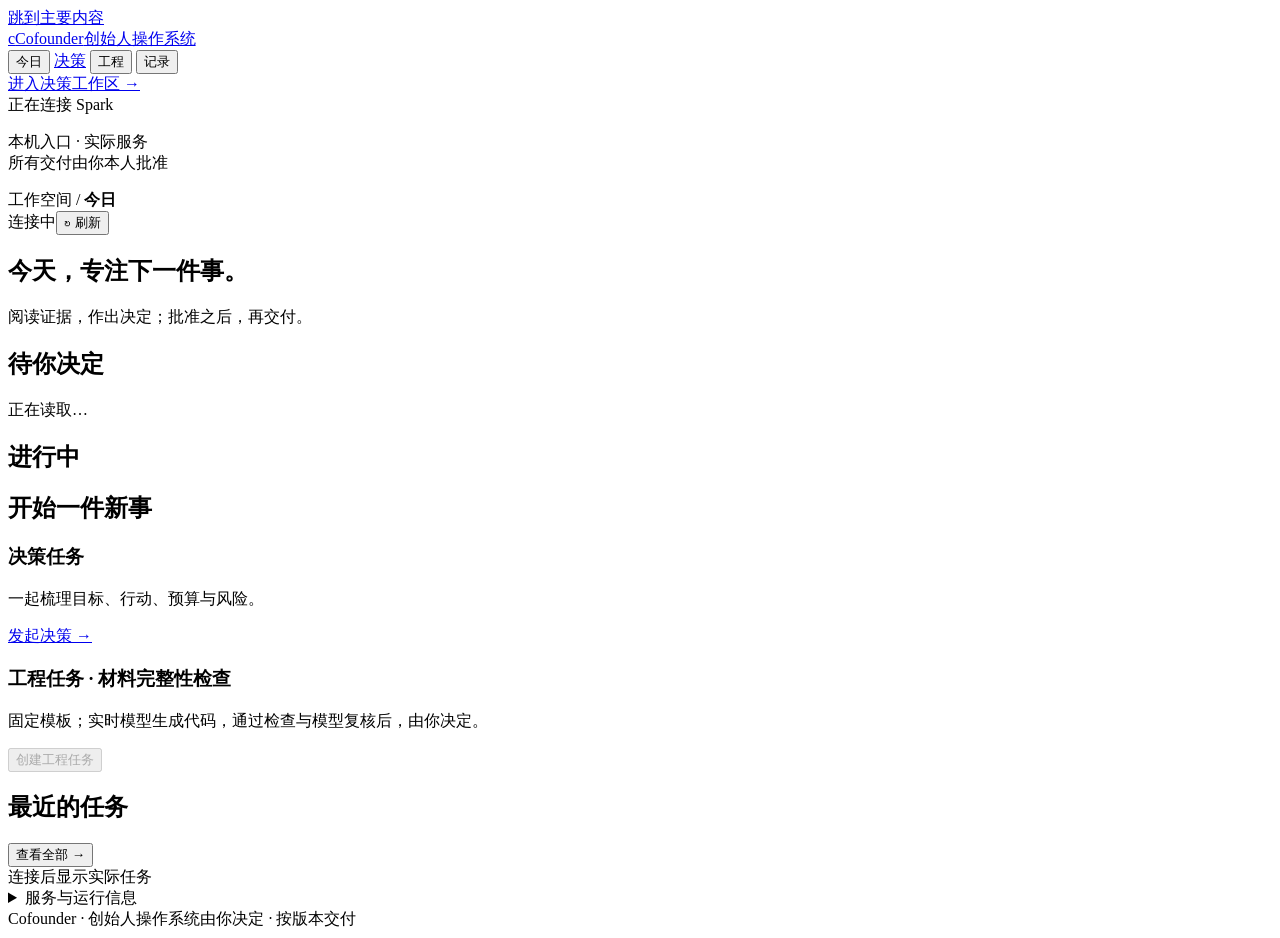
==== tools/local_portal/static/index.html @ 96cf7044 "Unify founder UI and correct version review state" ====
<!doctype html>
<html lang="zh-CN">
<head>
  <meta charset="utf-8">
  <meta name="viewport" content="width=device-width,initial-scale=1">
  <meta name="color-scheme" content="light">
  <title>Cofounder · 创始人操作系统</title>
  <link rel="stylesheet" href="/portal.css">
  <script src="/ui/assets/display-state.js" defer></script>
  <script src="/portal.js" defer></script>
</head>
<body>
  <a class="skip-link" href="#main-content">跳到主要内容</a>
  <aside class="sidebar">
    <a class="brand" href="#overview"><span class="brand-mark" aria-hidden="true">c</span><span>Cofounder<span class="brand-sub">创始人操作系统</span></span></a>
    <nav aria-label="主导航">
      <button class="nav-item active" data-view="overview">今日</button>
      <a class="nav-item" href="/ui">决策</a>
      <button class="nav-item" data-view="tasks">工程</button>
      <button class="nav-item" data-view="audit">记录</button>
    </nav>
    <div class="sidebar-bottom">
      <a class="mission-link" href="/ui">进入决策工作区 →</a>
      <div class="local-label"><span class="dot" id="sidebar-dot"></span><span id="sidebar-status">正在连接 Spark</span></div>
      <p>本机入口 · 实际服务<br>所有交付由你本人批准</p>
    </div>
  </aside>

  <main id="main-content" tabindex="-1">
    <header class="topbar"><div class="breadcrumb">工作空间 <span>/</span> <strong id="page-title">今日</strong></div><div class="top-actions"><span class="status-badge neutral" id="connection-badge">连接中</span><button class="icon-button" id="refresh-all" title="刷新服务与任务">↻ <span>刷新</span></button></div></header>
    <div id="notice" class="notice" role="status" aria-live="polite" hidden><span id="notice-text"></span><button id="notice-close" aria-label="关闭提示">×</button></div>

    <section class="view" id="view-overview">
      <div class="eyebrow" id="today-date"></div>
      <div class="page-heading"><div><h1 id="today-heading">今天，专注下一件事。</h1><p class="lede">阅读证据，作出决定；批准之后，再交付。</p></div></div>
      <section class="home-section"><h2>待你决定</h2><div id="attention-runs"><p class="muted">正在读取…</p></div></section>
      <section class="home-section"><h2>进行中</h2><div id="active-runs"></div></section>
      <section class="home-section"><h2>开始一件新事</h2><div class="start-grid"><div><h3>决策任务</h3><p>一起梳理目标、行动、预算与风险。</p><a class="button secondary" href="/ui">发起决策 →</a></div><div><h3>工程任务 · 材料完整性检查</h3><p>固定模板；实时模型生成代码，通过检查与模型复核后，由你决定。</p><button class="button secondary create-run" disabled>创建工程任务</button></div></div></section>
      <div class="stats-grid" hidden><article class="stat"><span>可见任务</span><strong id="stat-total">—</strong><small>当前身份的真实记录</small></article><article class="stat"><span>执行中</span><strong id="stat-active">—</strong><small>排队、执行或修复</small></article><article class="stat"><span>等待批准</span><strong id="stat-pending">—</strong><small>请检查版本与有效期</small></article><article class="stat"><span>已批准交付</span><strong id="stat-approved">—</strong><small>可导出真实交付记录</small></article></div>
      <div class="overview-grid"><article class="panel"><div class="panel-heading"><h2>最近的任务</h2><button class="text-button" data-view="tasks">查看全部 →</button></div><div id="recent-runs" class="recent-runs"><div class="empty small">连接后显示实际任务</div></div></article><details class="panel service-panel"><summary>服务与运行信息</summary><div class="panel-heading"><h2>服务连接</h2><span id="service-check" class="muted">待检查</span></div><dl id="service-details" class="detail-list"></dl><div class="info-note">服务不可用时暂停操作，不会自动重发请求。</div></details></div>
    </section>

    <section class="view" id="view-tasks" hidden>
      <div class="page-heading"><div><div class="eyebrow">工程</div><h1>工程任务</h1><p class="lede">查看真实进度，保持原有预算、次数和版本边界。</p></div><button class="button primary create-run" disabled>创建工程任务</button></div>
      <div class="scope-note"><strong>当前范围</strong> 仅支持“材料完整性检查”固定模板；本入口暂不接受任意代码任务。</div>
      <form id="load-form" class="load-form"><label for="run-id">按任务 ID 加载</label><input id="run-id" autocomplete="off" spellcheck="false" placeholder="输入 Run ID（UUID）"><button class="button secondary" type="submit">加载任务</button></form>
      <div class="task-grid"><aside class="panel run-list-panel"><div class="panel-heading"><h2>任务列表</h2><button class="text-button" id="refresh-runs">刷新</button></div><div id="run-list" class="run-list"><div class="empty small">尚未读取任务列表</div></div></aside><article class="panel task-detail"><div id="task-empty" class="empty"><span class="empty-symbol">▤</span><h3>选择一个任务</h3><p>从左侧历史记录选择，或输入任务 ID。<br>也可以手动创建材料完整性检查任务。</p></div><div id="task-content" hidden><div class="selected-heading"><div><span class="small-label">当前任务</span><h2 id="task-objective"></h2><details class="credentials"><summary>任务编号</summary><code id="task-id"></code></details></div><span class="status-badge" id="task-status"></span></div><div id="progress" class="progress-steps"></div><div id="task-alert" class="info-note" hidden></div><dl id="task-details" class="detail-list two-column"></dl><div class="section-title"><h3>执行步骤</h3><span id="poll-status" class="muted"></span></div><div id="task-steps"></div><div class="detail-actions"><button class="button primary" data-view="review">审阅与决定 →</button><button class="button secondary" id="refresh-selected">刷新任务</button><button class="button danger-subtle" id="cancel-run" disabled>取消任务</button></div></div></article></div>
    </section>

    <section class="view" id="view-review" hidden>
      <div class="page-heading"><div><div class="eyebrow">工程 / 材料完整性检查</div><h1>审阅与决定</h1><p class="lede">阅读代码与检查结果，所有操作绑定当前版本。</p></div><button class="button secondary" id="export-run" disabled>↓ 导出交付包</button></div>
      <div id="review-empty" class="empty panel"><span class="empty-symbol">⌘</span><h3>先选择一个工程任务</h3><p>候选产物通过检查后，会在这里展示。</p><button class="button secondary" data-view="tasks">前往工程任务</button></div>
      <div id="review-content" hidden>
        <div class="version-strip"><div><span class="small-label">当前候选</span><strong id="review-version">尚无交付版本</strong><details class="credentials"><summary>任务编号</summary><span class="muted" id="review-run-id"></span></details></div><span class="status-badge" id="delivery-state"></span></div>
        <article class="panel decision-panel"><div class="panel-heading"><h2>你的交付决定</h2><span id="expiry-label" class="muted"></span></div><p id="action-gate" class="info-note"></p><div class="decision-actions"><button class="button primary" id="approve-run" disabled>批准当前版本</button><button class="button danger-subtle" id="reject-run" disabled>驳回当前版本</button><span id="decision-note" class="muted">批准仅对当前版本生效，修改后需重新审阅。</span><button id="restart-run" class="button primary create-run" hidden>创建新任务</button><button class="button secondary" data-view="audit">查看经过</button></div><p id="feedback-budget" class="muted"></p><details id="feedback-disclosure"><summary>批注并修改</summary><h3 id="feedback-heading">批注 · 修改</h3><p id="feedback-intro" class="muted">修改会消耗本任务剩余次数与预算。</p><form id="feedback-form"><div class="feedback-location"><label>文件<select id="feedback-path" required></select></label><label class="line-field">行号<input id="feedback-line" type="number" min="1" value="1" required></label></div><label for="feedback-comment">修改意见</label><textarea id="feedback-comment" rows="3" maxlength="2000" placeholder="说明这一行存在的问题，以及你期望的结果" required></textarea><div class="feedback-footer"><button class="button secondary" id="send-feedback" type="submit" disabled>提交批注并修改</button></div></form></details></article>
        <div id="candidate-notice" class="info-note"></div>
        <div class="code-panel panel"><div class="code-toolbar"><label for="file-select">文件</label><select id="file-select" aria-label="选择候选文件"></select><span id="code-count" class="muted"></span></div><div class="code-scroll"><pre id="code-lines" tabindex="0" aria-label="候选代码，包含行号"></pre></div></div>
        <div class="checks-grid"><article class="panel"><div class="panel-heading"><h2>测试结果</h2><span class="small-label">真实执行记录</span></div><div id="test-results"></div></article><article class="panel"><div class="panel-heading"><h2>模型复核</h2><span class="small-label">同一模型 · 独立上下文</span></div><p class="muted">引用可定位到原文，不等于逐条证明。</p><div id="review-results"></div></article></div>

        <details class="panel credentials"><summary>版本凭据</summary><dl id="version-details" class="detail-list two-column compact"></dl></details>
      </div>
    </section>

    <section class="view" id="view-audit" hidden><div class="page-heading"><div><div class="eyebrow">记录</div><h1>记录</h1><p class="lede">当前任务的真实事件与版本记录。</p></div><button class="button secondary" id="refresh-events">刷新记录</button></div><div class="panel"><div class="panel-heading"><h2>任务时间线</h2><code id="audit-run-id">尚未选择任务</code></div><div id="events-list" class="events-list"><div class="empty small">选择任务后查看记录</div></div></div><details class="panel raw-panel"><summary>查看当前任务原始记录</summary><pre id="raw-snapshot">尚未加载</pre></details></section>
    <footer class="page-footer"><span>Cofounder · 创始人操作系统</span><span>由你决定 · 按版本交付</span></footer>
  </main>
</body>
</html>
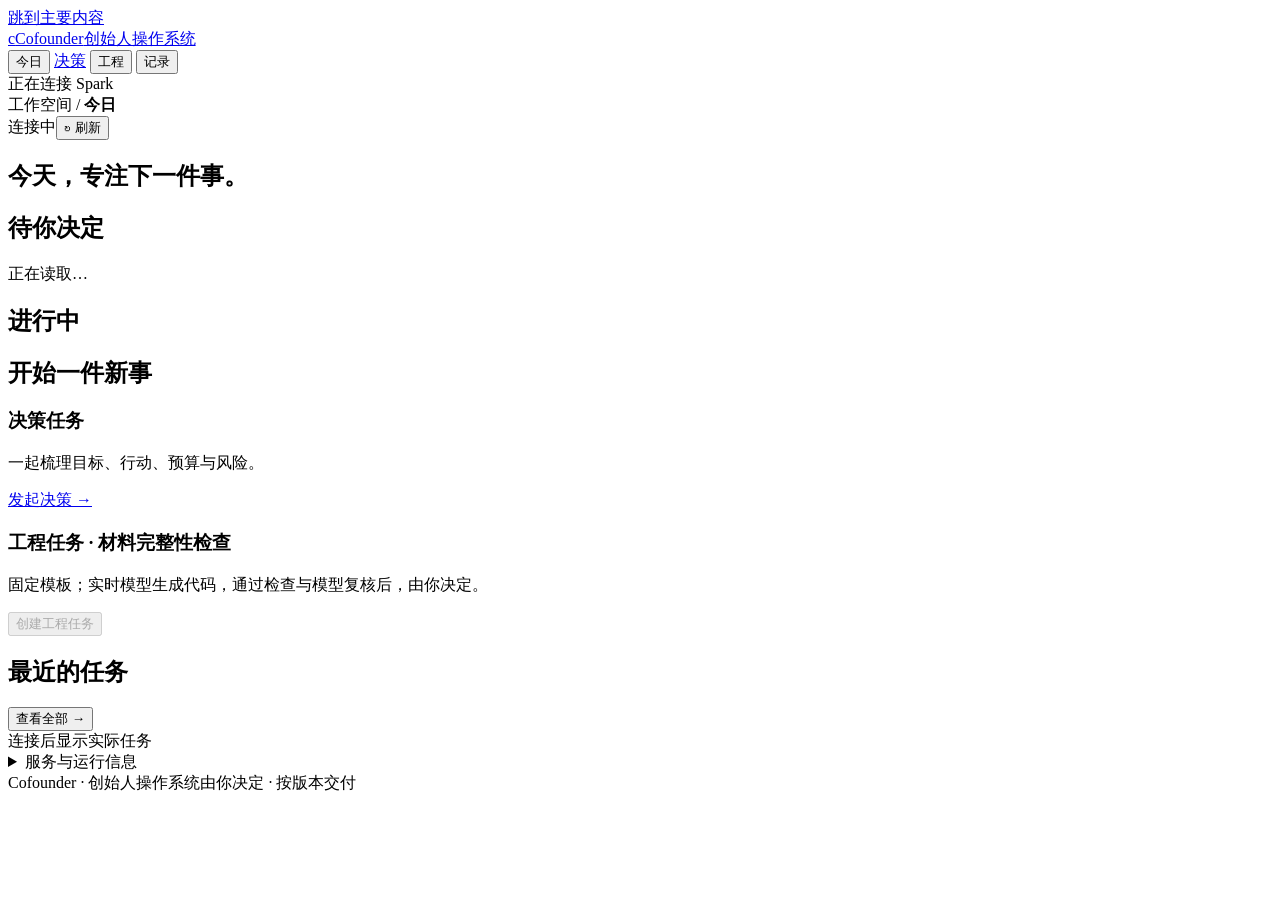
==== commit d8babcc6: "Unify decision UI and recover uncertain actions without replay" ====
--- a/tools/local_portal/static/index.html
+++ b/tools/local_portal/static/index.html
@@ -8,10 +8,11 @@
   <link rel="stylesheet" href="/portal.css">
   <script src="/ui/assets/display-state.js" defer></script>
   <script src="/portal.js" defer></script>
+  <link rel="stylesheet" href="/ui/assets/ink-paper.css">
 </head>
 <body>
   <a class="skip-link" href="#main-content">跳到主要内容</a>
-  <aside class="sidebar">
+  <aside class="sidebar" aria-label="工作区导航">
     <a class="brand" href="#overview"><span class="brand-mark" aria-hidden="true">c</span><span>Cofounder<span class="brand-sub">创始人操作系统</span></span></a>
     <nav aria-label="主导航">
       <button class="nav-item active" data-view="overview">今日</button>
@@ -20,9 +21,9 @@
       <button class="nav-item" data-view="audit">记录</button>
     </nav>
     <div class="sidebar-bottom">
-      <a class="mission-link" href="/ui">进入决策工作区 →</a>
+
       <div class="local-label"><span class="dot" id="sidebar-dot"></span><span id="sidebar-status">正在连接 Spark</span></div>
-      <p>本机入口 · 实际服务<br>所有交付由你本人批准</p>
+
     </div>
   </aside>
 
@@ -32,36 +33,36 @@
 
     <section class="view" id="view-overview">
       <div class="eyebrow" id="today-date"></div>
-      <div class="page-heading"><div><h1 id="today-heading">今天，专注下一件事。</h1><p class="lede">阅读证据，作出决定；批准之后，再交付。</p></div></div>
+      <div class="page-heading"><div><h1 id="today-heading">今天，专注下一件事。</h1></div></div>
       <section class="home-section"><h2>待你决定</h2><div id="attention-runs"><p class="muted">正在读取…</p></div></section>
       <section class="home-section"><h2>进行中</h2><div id="active-runs"></div></section>
       <section class="home-section"><h2>开始一件新事</h2><div class="start-grid"><div><h3>决策任务</h3><p>一起梳理目标、行动、预算与风险。</p><a class="button secondary" href="/ui">发起决策 →</a></div><div><h3>工程任务 · 材料完整性检查</h3><p>固定模板；实时模型生成代码，通过检查与模型复核后，由你决定。</p><button class="button secondary create-run" disabled>创建工程任务</button></div></div></section>
-      <div class="stats-grid" hidden><article class="stat"><span>可见任务</span><strong id="stat-total">—</strong><small>当前身份的真实记录</small></article><article class="stat"><span>执行中</span><strong id="stat-active">—</strong><small>排队、执行或修复</small></article><article class="stat"><span>等待批准</span><strong id="stat-pending">—</strong><small>请检查版本与有效期</small></article><article class="stat"><span>已批准交付</span><strong id="stat-approved">—</strong><small>可导出真实交付记录</small></article></div>
+      <div class="stats-grid" hidden><article class="stat"><span>可见任务</span><strong id="stat-total">—</strong><small>当前身份的记录</small></article><article class="stat"><span>执行中</span><strong id="stat-active">—</strong><small>排队、执行或修复</small></article><article class="stat"><span>等待批准</span><strong id="stat-pending">—</strong><small>请检查版本与有效期</small></article><article class="stat"><span>已批准交付</span><strong id="stat-approved">—</strong><small>可导出交付记录</small></article></div>
       <div class="overview-grid"><article class="panel"><div class="panel-heading"><h2>最近的任务</h2><button class="text-button" data-view="tasks">查看全部 →</button></div><div id="recent-runs" class="recent-runs"><div class="empty small">连接后显示实际任务</div></div></article><details class="panel service-panel"><summary>服务与运行信息</summary><div class="panel-heading"><h2>服务连接</h2><span id="service-check" class="muted">待检查</span></div><dl id="service-details" class="detail-list"></dl><div class="info-note">服务不可用时暂停操作，不会自动重发请求。</div></details></div>
     </section>
 
     <section class="view" id="view-tasks" hidden>
-      <div class="page-heading"><div><div class="eyebrow">工程</div><h1>工程任务</h1><p class="lede">查看真实进度，保持原有预算、次数和版本边界。</p></div><button class="button primary create-run" disabled>创建工程任务</button></div>
+      <div class="page-heading"><div><h1>工程</h1></div><button class="button primary create-run" disabled>创建工程任务</button></div>
       <div class="scope-note"><strong>当前范围</strong> 仅支持“材料完整性检查”固定模板；本入口暂不接受任意代码任务。</div>
-      <form id="load-form" class="load-form"><label for="run-id">按任务 ID 加载</label><input id="run-id" autocomplete="off" spellcheck="false" placeholder="输入 Run ID（UUID）"><button class="button secondary" type="submit">加载任务</button></form>
-      <div class="task-grid"><aside class="panel run-list-panel"><div class="panel-heading"><h2>任务列表</h2><button class="text-button" id="refresh-runs">刷新</button></div><div id="run-list" class="run-list"><div class="empty small">尚未读取任务列表</div></div></aside><article class="panel task-detail"><div id="task-empty" class="empty"><span class="empty-symbol">▤</span><h3>选择一个任务</h3><p>从左侧历史记录选择，或输入任务 ID。<br>也可以手动创建材料完整性检查任务。</p></div><div id="task-content" hidden><div class="selected-heading"><div><span class="small-label">当前任务</span><h2 id="task-objective"></h2><details class="credentials"><summary>任务编号</summary><code id="task-id"></code></details></div><span class="status-badge" id="task-status"></span></div><div id="progress" class="progress-steps"></div><div id="task-alert" class="info-note" hidden></div><dl id="task-details" class="detail-list two-column"></dl><div class="section-title"><h3>执行步骤</h3><span id="poll-status" class="muted"></span></div><div id="task-steps"></div><div class="detail-actions"><button class="button primary" data-view="review">审阅与决定 →</button><button class="button secondary" id="refresh-selected">刷新任务</button><button class="button danger-subtle" id="cancel-run" disabled>取消任务</button></div></div></article></div>
+      <form id="load-form" class="load-form"><label for="run-id">按任务编号查找</label><input id="run-id" autocomplete="off" spellcheck="false" placeholder="输入任务编号"><button class="button secondary" type="submit">加载任务</button></form>
+      <div class="task-grid"><aside class="panel run-list-panel"><div class="panel-heading"><h2>任务列表</h2><button class="text-button" id="refresh-runs">刷新</button></div><div id="run-list" class="run-list"><div class="empty small">尚未读取任务列表</div></div></aside><article class="panel task-detail"><div id="task-empty" class="empty"><span class="empty-symbol">▤</span><h3>选择一个任务</h3><p>从左侧历史记录选择，或输入任务编号。<br>也可以手动创建材料完整性检查任务。</p></div><div id="task-content" hidden><div class="selected-heading"><div><span class="small-label">当前任务</span><h2 id="task-objective"></h2><details class="credentials"><summary>任务编号</summary><code id="task-id"></code></details></div><span class="status-badge" id="task-status"></span></div><div id="progress" class="progress-steps"></div><div id="task-alert" class="info-note" hidden></div><dl id="task-details" class="detail-list two-column"></dl><div class="section-title"><h3>执行步骤</h3><span id="poll-status" class="muted"></span></div><div id="task-steps"></div><div class="detail-actions"><button class="button primary" data-view="review">审阅与决定 →</button><button class="button secondary" id="refresh-selected">刷新任务</button><button class="button danger-subtle" id="cancel-run" disabled>取消任务</button></div></div></article></div>
     </section>
 
     <section class="view" id="view-review" hidden>
-      <div class="page-heading"><div><div class="eyebrow">工程 / 材料完整性检查</div><h1>审阅与决定</h1><p class="lede">阅读代码与检查结果，所有操作绑定当前版本。</p></div><button class="button secondary" id="export-run" disabled>↓ 导出交付包</button></div>
+      <div class="page-heading"><div><div class="eyebrow">工程 / 材料完整性检查</div><h1 id="review-heading">审阅</h1></div><button class="button secondary" id="export-run" disabled>↓ 导出交付包</button></div>
       <div id="review-empty" class="empty panel"><span class="empty-symbol">⌘</span><h3>先选择一个工程任务</h3><p>候选产物通过检查后，会在这里展示。</p><button class="button secondary" data-view="tasks">前往工程任务</button></div>
       <div id="review-content" hidden>
         <div class="version-strip"><div><span class="small-label">当前候选</span><strong id="review-version">尚无交付版本</strong><details class="credentials"><summary>任务编号</summary><span class="muted" id="review-run-id"></span></details></div><span class="status-badge" id="delivery-state"></span></div>
-        <article class="panel decision-panel"><div class="panel-heading"><h2>你的交付决定</h2><span id="expiry-label" class="muted"></span></div><p id="action-gate" class="info-note"></p><div class="decision-actions"><button class="button primary" id="approve-run" disabled>批准当前版本</button><button class="button danger-subtle" id="reject-run" disabled>驳回当前版本</button><span id="decision-note" class="muted">批准仅对当前版本生效，修改后需重新审阅。</span><button id="restart-run" class="button primary create-run" hidden>创建新任务</button><button class="button secondary" data-view="audit">查看经过</button></div><p id="feedback-budget" class="muted"></p><details id="feedback-disclosure"><summary>批注并修改</summary><h3 id="feedback-heading">批注 · 修改</h3><p id="feedback-intro" class="muted">修改会消耗本任务剩余次数与预算。</p><form id="feedback-form"><div class="feedback-location"><label>文件<select id="feedback-path" required></select></label><label class="line-field">行号<input id="feedback-line" type="number" min="1" value="1" required></label></div><label for="feedback-comment">修改意见</label><textarea id="feedback-comment" rows="3" maxlength="2000" placeholder="说明这一行存在的问题，以及你期望的结果" required></textarea><div class="feedback-footer"><button class="button secondary" id="send-feedback" type="submit" disabled>提交批注并修改</button></div></form></details></article>
+        <article class="panel decision-panel"><div class="panel-heading"><span id="expiry-label" class="muted"></span></div><p id="action-gate" class="info-note"></p><div class="decision-actions"><button class="button primary" id="approve-run" disabled>批准当前版本</button><button class="button danger-subtle" id="reject-run" disabled>驳回当前版本</button><span id="decision-note" class="muted">批准仅对当前版本生效，修改后需重新审阅。</span><button id="restart-run" class="button primary create-run" hidden>创建新任务</button><button class="button secondary" data-view="audit">查看经过</button></div><p id="feedback-budget" class="muted"></p><details id="feedback-disclosure"><summary>批注修改</summary><h3 id="feedback-heading">批注</h3><p id="feedback-intro" class="muted">修改会消耗本任务剩余次数与预算。</p><form id="feedback-form"><div class="feedback-location"><label>文件<select id="feedback-path" required></select></label><label class="line-field">行号<input id="feedback-line" type="number" min="1" value="1" required></label></div><label for="feedback-comment">批注</label><textarea id="feedback-comment" rows="3" maxlength="2000" placeholder="说明这一行存在的问题，以及你期望的结果" required></textarea><div class="feedback-footer"><button class="button secondary" id="send-feedback" type="submit" disabled>提交批注</button></div></form></details></article>
         <div id="candidate-notice" class="info-note"></div>
         <div class="code-panel panel"><div class="code-toolbar"><label for="file-select">文件</label><select id="file-select" aria-label="选择候选文件"></select><span id="code-count" class="muted"></span></div><div class="code-scroll"><pre id="code-lines" tabindex="0" aria-label="候选代码，包含行号"></pre></div></div>
-        <div class="checks-grid"><article class="panel"><div class="panel-heading"><h2>测试结果</h2><span class="small-label">真实执行记录</span></div><div id="test-results"></div></article><article class="panel"><div class="panel-heading"><h2>模型复核</h2><span class="small-label">同一模型 · 独立上下文</span></div><p class="muted">引用可定位到原文，不等于逐条证明。</p><div id="review-results"></div></article></div>
+        <div class="checks-grid"><article class="panel"><div class="panel-heading"><h2>检查</h2></div><div id="test-results"></div></article><article class="panel"><div class="panel-heading"><h2>模型复核</h2><span class="small-label">同一模型 · 独立上下文</span></div><p class="muted">引用可定位到原文，不等于逐条证明。</p><div id="review-results"></div></article></div>
 
         <details class="panel credentials"><summary>版本凭据</summary><dl id="version-details" class="detail-list two-column compact"></dl></details>
       </div>
     </section>
 
-    <section class="view" id="view-audit" hidden><div class="page-heading"><div><div class="eyebrow">记录</div><h1>记录</h1><p class="lede">当前任务的真实事件与版本记录。</p></div><button class="button secondary" id="refresh-events">刷新记录</button></div><div class="panel"><div class="panel-heading"><h2>任务时间线</h2><code id="audit-run-id">尚未选择任务</code></div><div id="events-list" class="events-list"><div class="empty small">选择任务后查看记录</div></div></div><details class="panel raw-panel"><summary>查看当前任务原始记录</summary><pre id="raw-snapshot">尚未加载</pre></details></section>
+    <section class="view" id="view-audit" hidden><div class="page-heading"><div><h1>记录</h1><a class="text-button" href="/ui?view=evaluation">评测与证据 →</a></div><button class="button secondary" id="refresh-events">刷新记录</button></div><details class="panel" id="history-disclosure" open><summary>全部任务</summary><div id="history-runs"></div></details><div class="panel"><div class="panel-heading"><h2>当前任务经过</h2><code id="audit-run-id">尚未选择任务</code></div><div id="events-list" class="events-list"><div class="empty small">选择任务后查看记录</div></div></div><details class="panel raw-panel" hidden><summary>查看当前任务原始记录</summary><pre id="raw-snapshot">尚未加载</pre></details></section>
     <footer class="page-footer"><span>Cofounder · 创始人操作系统</span><span>由你决定 · 按版本交付</span></footer>
   </main>
 </body>
